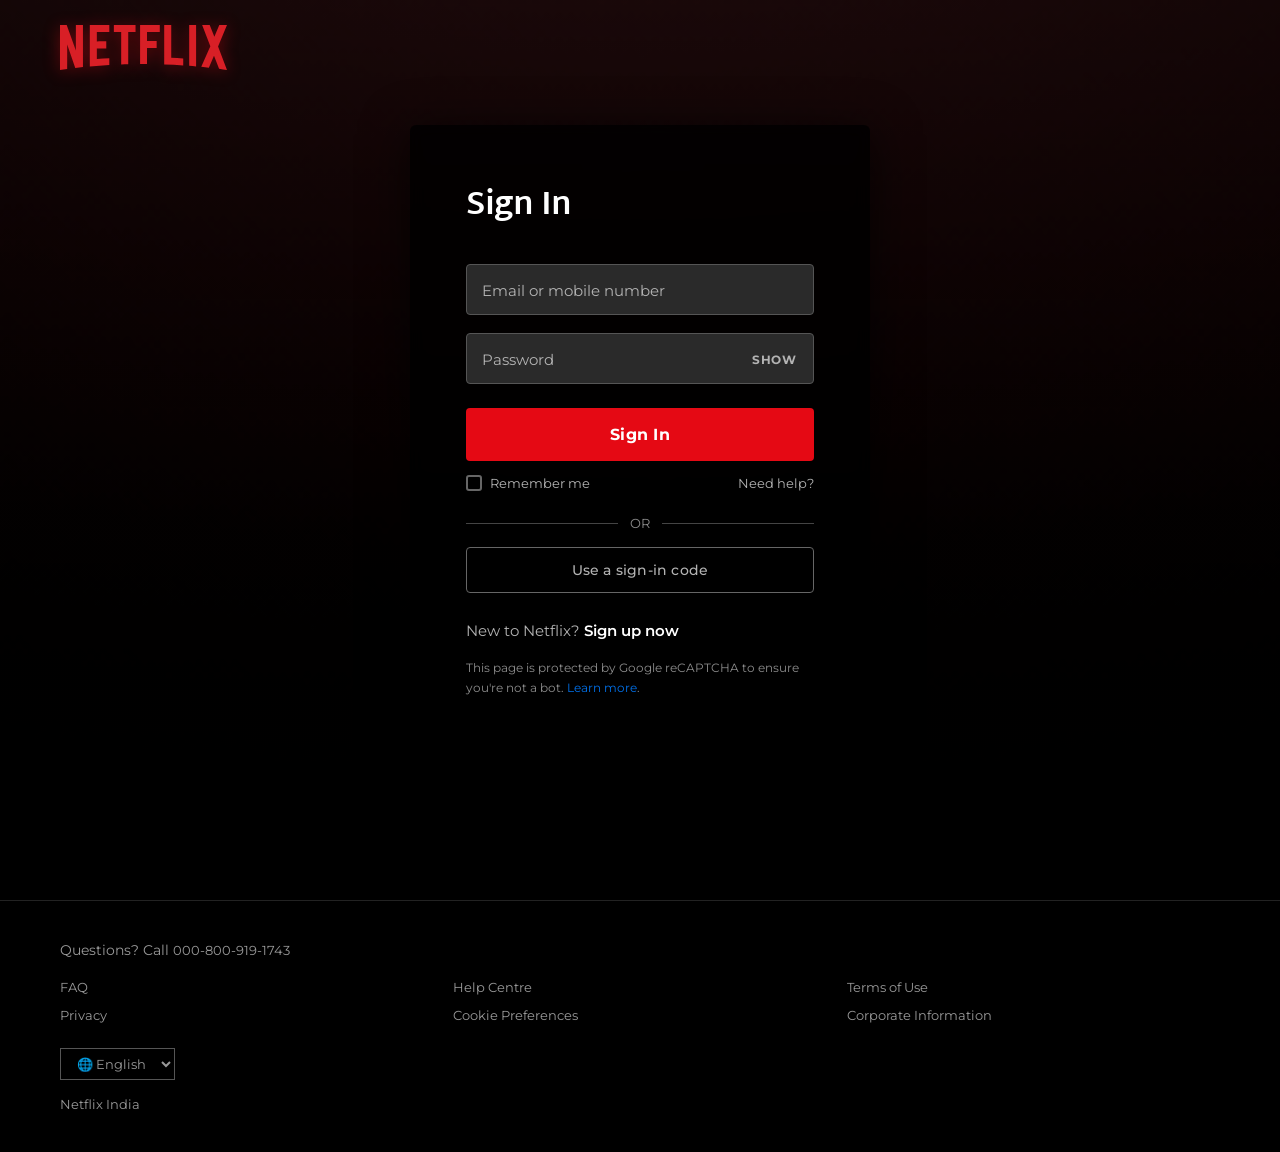
==== Singin Page/sigin.html @ 6557dc75 "Add initial Netflix clone pages, styles, and assets Create initial site scaffold: add index.html (ho" ====
<!doctype html>
<html lang="en">
  <head>
    <meta charset="UTF-8" />
    <meta name="viewport" content="width=device-width, initial-scale=1.0" />
    <title>Netflix Sign In</title>
     <link
      rel="icon"
      href="/Assets/images/Netflix Logo.png"
      type="image/x-icon"
    />
    <link rel="stylesheet" href="signin.css" />
    <link rel="preconnect" href="https://fonts.googleapis.com" />
    <link rel="preconnect" href="https://fonts.gstatic.com" crossorigin />
    <link href="https://fonts.googleapis.com/css2?family=Martel+Sans:wght@300;400;600;700&family=Montserrat:wght@400;500;600;700&display=swap" rel="stylesheet" />
  </head>
  <body>
    <!-- BACKGROUND -->
    <div class="bg">
      <div class="overlay"></div>

      <!-- NAVBAR -->
      <header class="navbar">
        <a href="/index.html">
          <img
            src="/Assets/images/Netflix_2015_logo.svg"
            alt="Netflix Logo"
            class="logo"
          />
        </a>
      </header>

      <!-- SIGN IN BOX -->
      <div class="login-box">
        <h2>Sign In</h2>

        <form id="signin-form" novalidate>
          <div class="input-group">
            <input type="email" id="email" placeholder=" " required autocomplete="email" />
            <label for="email">Email or mobile number</label>
            <span class="input-border"></span>
          </div>

          <div class="input-group">
            <input type="password" id="password" placeholder=" " required autocomplete="current-password" />
            <label for="password">Password</label>
            <button type="button" class="toggle-pw" aria-label="Show password">SHOW</button>
            <span class="input-border"></span>
          </div>

          <button type="submit" class="btn-signin">
            <span>Sign In</span>
            <div class="btn-shimmer"></div>
          </button>

          <div class="options">
            <label class="remember">
              <input type="checkbox" />
              <span class="checkmark"></span>
              Remember me
            </label>
            <a href="#" class="help-link">Need help?</a>
          </div>
        </form>

        <div class="divider">
          <span>OR</span>
        </div>

        <button class="btn-code">Use a sign-in code</button>

        <p class="signup">New to Netflix? <a href="#">Sign up now</a></p>

        <p class="captcha">
          This page is protected by Google reCAPTCHA to ensure you're not a bot.
          <a href="#">Learn more</a>.
        </p>
      </div>
    </div>

    <!-- FOOTER -->
    <footer>
      <p class="footer-phone">Questions? Call <a href="tel:0008009191743">000-800-919-1743</a></p>

      <div class="footer-grid">
        <a href="#">FAQ</a>
        <a href="#">Help Centre</a>
        <a href="#">Terms of Use</a>
        <a href="#">Privacy</a>
        <a href="#">Cookie Preferences</a>
        <a href="#">Corporate Information</a>
      </div>

      <select>
        <option>&#127760; English</option>
        <option>&#127760; हिन्दी</option>
      </select>

      <p class="country">Netflix India</p>
    </footer>

    <!-- <script>
      // Toggle password visibility
      const toggleBtn = document.querySelector('.toggle-pw');
      const passwordInput = document.querySelector('#password');
      toggleBtn.addEventListener('click', () => {
        const isText = passwordInput.type === 'text';
        passwordInput.type = isText ? 'password' : 'text';
        toggleBtn.textContent = isText ? 'SHOW' : 'HIDE';
      });

      // Floating label auto-fill fix
      document.querySelectorAll('.input-group input').forEach(input => {
        input.addEventListener('change', () => {
          if (input.value) input.classList.add('has-value');
          else input.classList.remove('has-value');
        });
      });

      // Form submit ripple
      document.getElementById('signin-form').addEventListener('submit', (e) => {
        e.preventDefault();
        const btn = e.target.querySelector('.btn-signin');
        btn.classList.add('loading');
        setTimeout(() => btn.classList.remove('loading'), 2000);
      });
    </script> -->
  </body>
</html>
---- Singin Page/signin.css ----
:root {
  --red: #e50914;
  --red-hover: #f40612;
  --bg-box: rgba(0, 0, 0, 0.82);
  --input-bg: #2a2a2a;
  --input-border: #555;
  --input-focus: #e50914;
  --text-muted: #b3b3b3;
  --text-dim: #8c8c8c;
  --font-body: 'Montserrat', sans-serif;
}

* {
  margin: 0;
  padding: 0;
  box-sizing: border-box;
}

body {
  background: #000;
  color: #fff;
  font-family: var(--font-body);
  min-height: 100vh;
  display: flex;
  flex-direction: column;
}

/* ===================== BACKGROUND ===================== */
.bg {
  position: relative;
  flex: 1;
  background-image: url(/Assets/images/Signin\ Page\ Backgrof.png);
  background-size: cover;
  background-position: center center;
  min-height: 100vh;
  display: flex;
  flex-direction: column;
}

.overlay {
  position: absolute;
  inset: 0;
  background: linear-gradient(
    to bottom,
    rgba(0, 0, 0, 0.65) 0%,
    rgba(0, 0, 0, 0.55) 50%,
    rgba(0, 0, 0, 0.85) 100%
  );
}

/* ===================== NAVBAR ===================== */
.navbar {
  position: relative;
  padding: 25px 60px;
  z-index: 2;
}

.logo {
  height: 45px;
  width: auto;
  display: block;
  filter: drop-shadow(0 2px 8px rgba(229, 9, 20, 0.4));
  transition: filter 0.3s;
}

/* ===================== LOGIN BOX ===================== */
.login-box {
  position: relative;
  z-index: 2;
  background: var(--bg-box);
  backdrop-filter: blur(8px);
  -webkit-backdrop-filter: blur(8px);
  max-width: 460px;
  width: calc(100% - 30px);
  margin: 30px auto 60px;
  padding: 52px 56px 40px;
  border-radius: 6px;
  box-shadow: 0 8px 48px rgba(0, 0, 0, 0.7);
  animation: fadeSlideUp 0.5s cubic-bezier(0.25, 0.46, 0.45, 0.94) both;
}

@keyframes fadeSlideUp {
  from {
    opacity: 0;
    transform: translateY(24px);
  }
  to {
    opacity: 1;
    transform: translateY(0);
  }
}

.login-box h2 {
  font-size: 2rem;
  font-weight: 700;
  margin-bottom: 28px;
  letter-spacing: -0.5px;
  font-family: 'Martel Sans', sans-serif;
}

/* ===================== FLOATING LABEL INPUTS ===================== */
.input-group {
  position: relative;
  margin-bottom: 18px;
}

.input-group input {
  width: 100%;
  padding: 22px 16px 8px;
  background: var(--input-bg);
  border: 1px solid var(--input-border);
  border-radius: 4px;
  color: #fff;
  font-size: 15px;
  font-family: var(--font-body);
  outline: none;
  transition: border-color 0.25s, background 0.25s;
}

.input-group input:focus,
.input-group input:not(:placeholder-shown) {
  border-color: var(--input-focus);
  background: #333;
}

.input-group label {
  position: absolute;
  left: 16px;
  top: 50%;
  transform: translateY(-50%);
  color: var(--text-muted);
  font-size: 15px;
  pointer-events: none;
  transition: all 0.2s ease;
  transform-origin: left center;
}

.input-group input:focus ~ label,
.input-group input:not(:placeholder-shown) ~ label {
  top: 12px;
  transform: translateY(0) scale(0.78);
  color: var(--text-dim);
  font-size: 13px;
}

/* Red bottom border animation */
.input-border {
  position: absolute;
  bottom: 0;
  left: 0;
  height: 2px;
  width: 0;
  background: var(--red);
  border-radius: 0 0 4px 4px;
  transition: width 0.3s ease;
}

.input-group input:focus ~ label ~ .input-border,
.input-group input:focus ~ .input-border {
  width: 100%;
}

/* Show/Hide password button */
.toggle-pw {
  position: absolute;
  right: 12px;
  top: 50%;
  transform: translateY(-50%);
  background: none;
  border: none;
  color: var(--text-muted);
  font-size: 12px;
  font-weight: 700;
  cursor: pointer;
  letter-spacing: 0.5px;
  padding: 4px 6px;
  transition: color 0.2s;
  font-family: var(--font-body);
  z-index: 1;
}

.toggle-pw:hover {
  color: #fff;
}

/* ===================== SIGN IN BUTTON ===================== */
.btn-signin {
  width: 100%;
  padding: 17px;
  background: var(--red);
  border: none;
  color: #fff;
  font-size: 16px;
  font-weight: 700;
  font-family: var(--font-body);
  margin-top: 6px;
  cursor: pointer;
  border-radius: 4px;
  position: relative;
  overflow: hidden;
  letter-spacing: 0.3px;
  transition: background 0.25s, transform 0.15s, box-shadow 0.25s;
}

.btn-signin:hover {
  background: var(--red-hover);
  box-shadow: 0 4px 20px rgba(229, 9, 20, 0.45);
  transform: translateY(-1px);
}

.btn-signin:active {
  transform: translateY(0);
}

/* Shimmer effect */
.btn-shimmer {
  position: absolute;
  top: 0;
  left: -100%;
  width: 60%;
  height: 100%;
  background: linear-gradient(
    90deg,
    transparent,
    rgba(255, 255, 255, 0.15),
    transparent
  );
  animation: shimmer 2.5s infinite;
}

@keyframes shimmer {
  0% { left: -100%; }
  60%, 100% { left: 150%; }
}

/* Loading state */
.btn-signin.loading span::after {
  content: '...';
  animation: dots 1s infinite;
}

@keyframes dots {
  0%, 20% { content: '.'; }
  40% { content: '..'; }
  60%, 100% { content: '...'; }
}

/* ===================== OPTIONS ===================== */
.options {
  display: flex;
  justify-content: space-between;
  align-items: center;
  font-size: 13px;
  margin-top: 14px;
  color: var(--text-muted);
}

/* Custom checkbox */
.remember {
  display: flex;
  align-items: center;
  gap: 8px;
  cursor: pointer;
  user-select: none;
}

.remember input[type="checkbox"] {
  display: none;
}

.checkmark {
  width: 16px;
  height: 16px;
  border: 2px solid #666;
  border-radius: 3px;
  display: inline-flex;
  align-items: center;
  justify-content: center;
  flex-shrink: 0;
  transition: border-color 0.2s, background 0.2s;
}

.remember input:checked ~ .checkmark {
  background: var(--red);
  border-color: var(--red);
}

.remember input:checked ~ .checkmark::after {
  content: '';
  display: block;
  width: 4px;
  height: 7px;
  border: 2px solid #fff;
  border-top: none;
  border-left: none;
  transform: rotate(45deg) translateY(-1px);
}

.help-link {
  color: var(--text-muted);
  text-decoration: none;
  transition: color 0.2s;
}

.help-link:hover {
  color: #fff;
  text-decoration: underline;
}

/* ===================== DIVIDER ===================== */
.divider {
  display: flex;
  align-items: center;
  gap: 12px;
  margin: 24px 0 16px;
  color: var(--text-dim);
  font-size: 13px;
}

.divider::before,
.divider::after {
  content: '';
  flex: 1;
  height: 1px;
  background: #444;
}

/* ===================== CODE BUTTON ===================== */
.btn-code {
  width: 100%;
  padding: 13px;
  background: transparent;
  border: 1px solid #666;
  color: var(--text-muted);
  font-size: 14px;
  font-family: var(--font-body);
  font-weight: 500;
  cursor: pointer;
  border-radius: 4px;
  transition: border-color 0.25s, color 0.25s, background 0.25s;
  letter-spacing: 0.2px;
}

.btn-code:hover {
  border-color: #aaa;
  color: #fff;
  background: rgba(255, 255, 255, 0.05);
}

/* ===================== SIGN UP & CAPTCHA ===================== */
.signup {
  margin-top: 28px;
  color: var(--text-muted);
  font-size: 15px;
}

.signup a {
  color: #fff;
  text-decoration: none;
  font-weight: 600;
  transition: color 0.2s;
}

.signup a:hover {
  text-decoration: underline;
  color: #eee;
}

.captcha {
  font-size: 12px;
  color: var(--text-dim);
  margin-top: 18px;
  line-height: 1.7;
}

.captcha a {
  color: #0071eb;
  text-decoration: none;
  transition: text-decoration 0.2s;
}

.captcha a:hover {
  text-decoration: underline;
}

/* ===================== FOOTER ===================== */
footer {
  background: rgba(0, 0, 0, 0.85);
  padding: 40px 60px;
  color: #999;
  border-top: 1px solid #222;
}

.footer-phone {
  font-size: 14px;
  margin-bottom: 5px;
}

.footer-phone a {
  color: #999;
  text-decoration: none;
}

.footer-phone a:hover {
  text-decoration: underline;
}

.footer-grid {
  display: grid;
  grid-template-columns: repeat(3, 1fr);
  gap: 12px 20px;
  margin: 20px 0;
}

footer a {
  color: #999;
  font-size: 13px;
  text-decoration: none;
  transition: color 0.2s;
}

footer a:hover {
  color: #ccc;
  text-decoration: underline;
}

footer select {
  background: transparent;
  color: #999;
  border: 1px solid #555;
  padding: 6px 12px;
  font-size: 13px;
  cursor: pointer;
  margin-top: 5px;
  font-family: var(--font-body);
}

footer select option {
  background: #111;
  color: #fff;
}

.country {
  margin-top: 16px;
  font-size: 13px;
}

/* ===================== RESPONSIVE ===================== */
@media (max-width: 768px) {
  .navbar {
    padding: 20px 25px;
  }

  .logo {
    height: 38px;
  }

  footer {
    padding: 30px 25px;
  }

  .footer-grid {
    grid-template-columns: repeat(2, 1fr);
  }
}

@media (max-width: 520px) {
  .login-box {
    padding: 36px 24px 30px;
    margin: 20px 15px 40px;
    border-radius: 4px;
  }

  .login-box h2 {
    font-size: 1.6rem;
  }

  .btn-signin {
    font-size: 15px;
    padding: 15px;
  }

  footer {
    padding: 25px 18px;
  }

  .footer-grid {
    grid-template-columns: 1fr 1fr;
    gap: 10px 15px;
  }
}

@media (max-width: 380px) {
  .login-box {
    padding: 28px 18px 24px;
    margin: 15px 10px 30px;
  }

  .footer-grid {
    grid-template-columns: 1fr;
  }
}
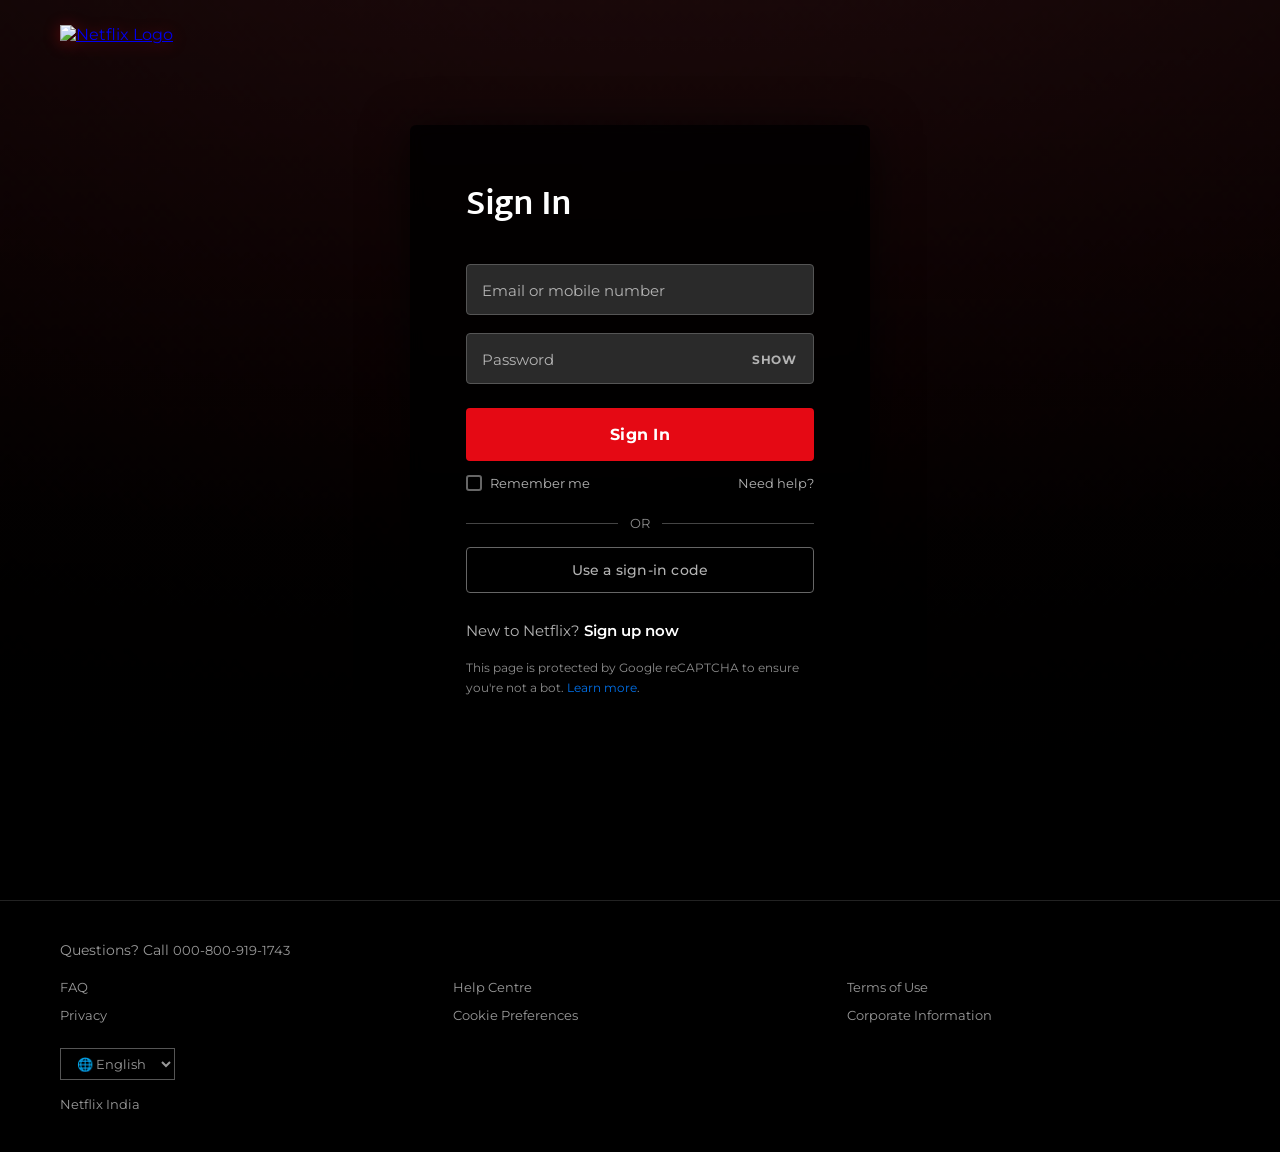
==== commit 04f6e596: "Fix logo image source path in signin.html" ====
--- a/Singin Page/sigin.html
+++ b/Singin Page/sigin.html
@@ -23,7 +23,7 @@
       <header class="navbar">
         <a href="/index.html">
           <img
-            src="/Assets/images/Netflix_2015_logo.svg"
+            src="Assets/images/Netflix_2015_logo.svg"
             alt="Netflix Logo"
             class="logo"
           />
@@ -98,32 +98,5 @@
 
       <p class="country">Netflix India</p>
     </footer>
-
-    <!-- <script>
-      // Toggle password visibility
-      const toggleBtn = document.querySelector('.toggle-pw');
-      const passwordInput = document.querySelector('#password');
-      toggleBtn.addEventListener('click', () => {
-        const isText = passwordInput.type === 'text';
-        passwordInput.type = isText ? 'password' : 'text';
-        toggleBtn.textContent = isText ? 'SHOW' : 'HIDE';
-      });
-
-      // Floating label auto-fill fix
-      document.querySelectorAll('.input-group input').forEach(input => {
-        input.addEventListener('change', () => {
-          if (input.value) input.classList.add('has-value');
-          else input.classList.remove('has-value');
-        });
-      });
-
-      // Form submit ripple
-      document.getElementById('signin-form').addEventListener('submit', (e) => {
-        e.preventDefault();
-        const btn = e.target.querySelector('.btn-signin');
-        btn.classList.add('loading');
-        setTimeout(() => btn.classList.remove('loading'), 2000);
-      });
-    </script> -->
   </body>
-</html>+</html>
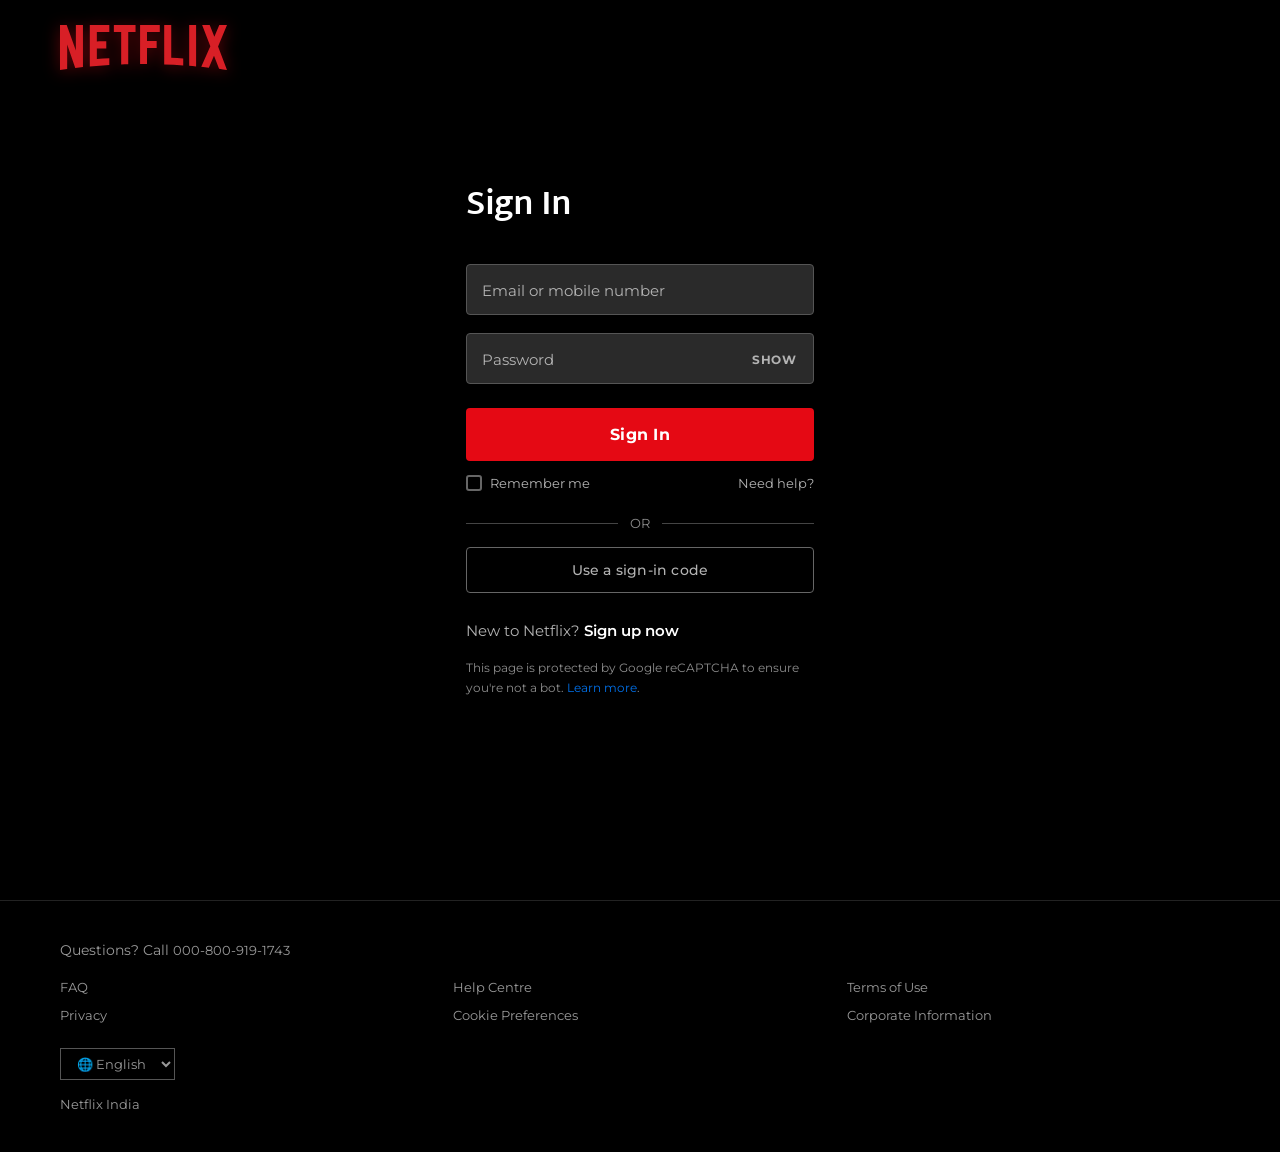
==== commit 52bc2589: "Update logo link and source in signin.html" ====
--- a/Singin Page/sigin.html
+++ b/Singin Page/sigin.html
@@ -21,13 +21,13 @@
 
       <!-- NAVBAR -->
       <header class="navbar">
-        <a href="/index.html">
-          <img
-            src="Assets/images/Netflix_2015_logo.svg"
-            alt="Netflix Logo"
-            class="logo"
-          />
-        </a>
+        <a href="../index.html">
+    <img
+      src="../Assets/images/Netflix_2015_logo.svg"
+      alt="Netflix Logo"
+      class="logo"
+    />
+  </a>
       </header>
 
       <!-- SIGN IN BOX -->
--- a/Singin Page/signin.css
+++ b/Singin Page/signin.css
@@ -29,7 +29,7 @@
 .bg {
   position: relative;
   flex: 1;
-  background-image: url(/Assets/images/Signin\ Page\ Backgrof.png);
+  background-image: url(Assets/images/Signin\ Page\ Backgrof.png);
   background-size: cover;
   background-position: center center;
   min-height: 100vh;
@@ -499,4 +499,4 @@
   .footer-grid {
     grid-template-columns: 1fr;
   }
-}+}
